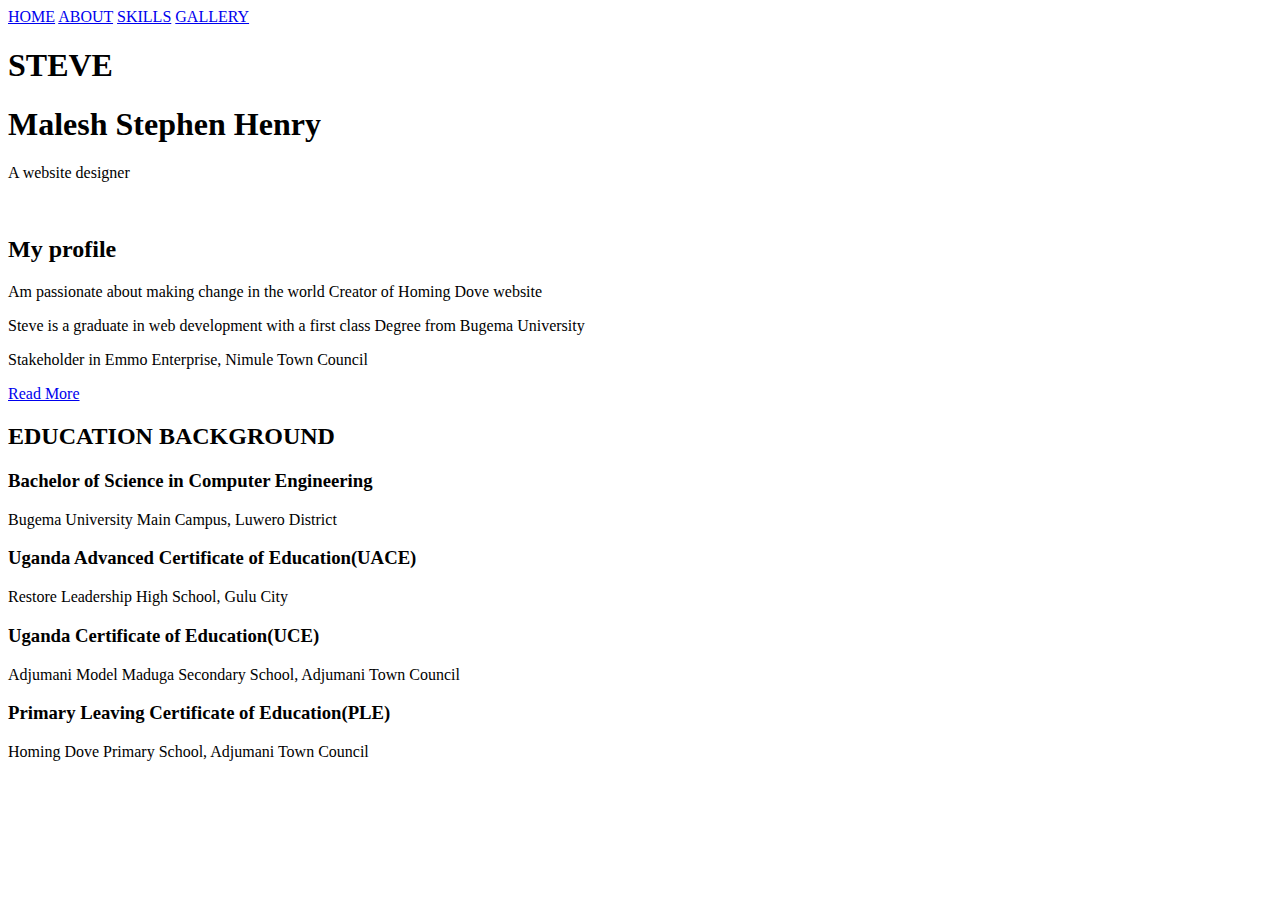
==== index.html @ 02d6e940 "Create index.html" ====
<!DOCTYPE html>
<html lang="en">
<head>
    <meta charset="UTF-8">
    <meta name="viewport" content="width=device-width, initial-scale=1.0">
    <title>HOME PAGE</title>
    <link rel="stylesheet" href="style.css">
</head>
<body>
    <header>
        <nav class="navbar">
                <a href="index.html">HOME</a>
                <a href="contact.html">ABOUT</a>
                <a href="skills.html">SKILLS</a>
                <a href="gallery.html">GALLERY</a>
        </nav>
        <h1 class="log">STEVE</h1>
    </header>
    
    <main>
        <div class="heading">
            <h1>Malesh Stephen Henry</h1>
            <p>A website designer </p>
         </div>
         <div class="container">
            <section class="about">
                <div class="about-image">
                    <img src="mal.jpg" alt="">
                </div>
                <div class="about-content">
                    <h2>My profile</h2>
                    <p>Am passionate about making change in the world Creator of Homing Dove website</p>
                    <p>Steve is a graduate in web development with a first class Degree from Bugema University</p>
                    <p>Stakeholder in Emmo Enterprise, Nimule Town Council</p>
                    <a href="#">Read More</a>
                </div>
            </section>
         </div>
    <div class="content">
        <h2>EDUCATION BACKGROUND</h2>
        <h3>Bachelor of Science in Computer Engineering</h3>
        <li>Bugema University Main Campus, Luwero District</il>
        <h3>Uganda Advanced Certificate of Education(UACE)</h3>
        <li>Restore Leadership High School, Gulu City</li>
        <h3>Uganda Certificate of Education(UCE)</h3>
        <li>Adjumani Model Maduga Secondary School, Adjumani Town Council</li>
        <h3>Primary Leaving Certificate of Education(PLE)</h3>
        <li>Homing Dove Primary School, Adjumani Town Council</li>
    </div>
    </main>
</body>
</html>
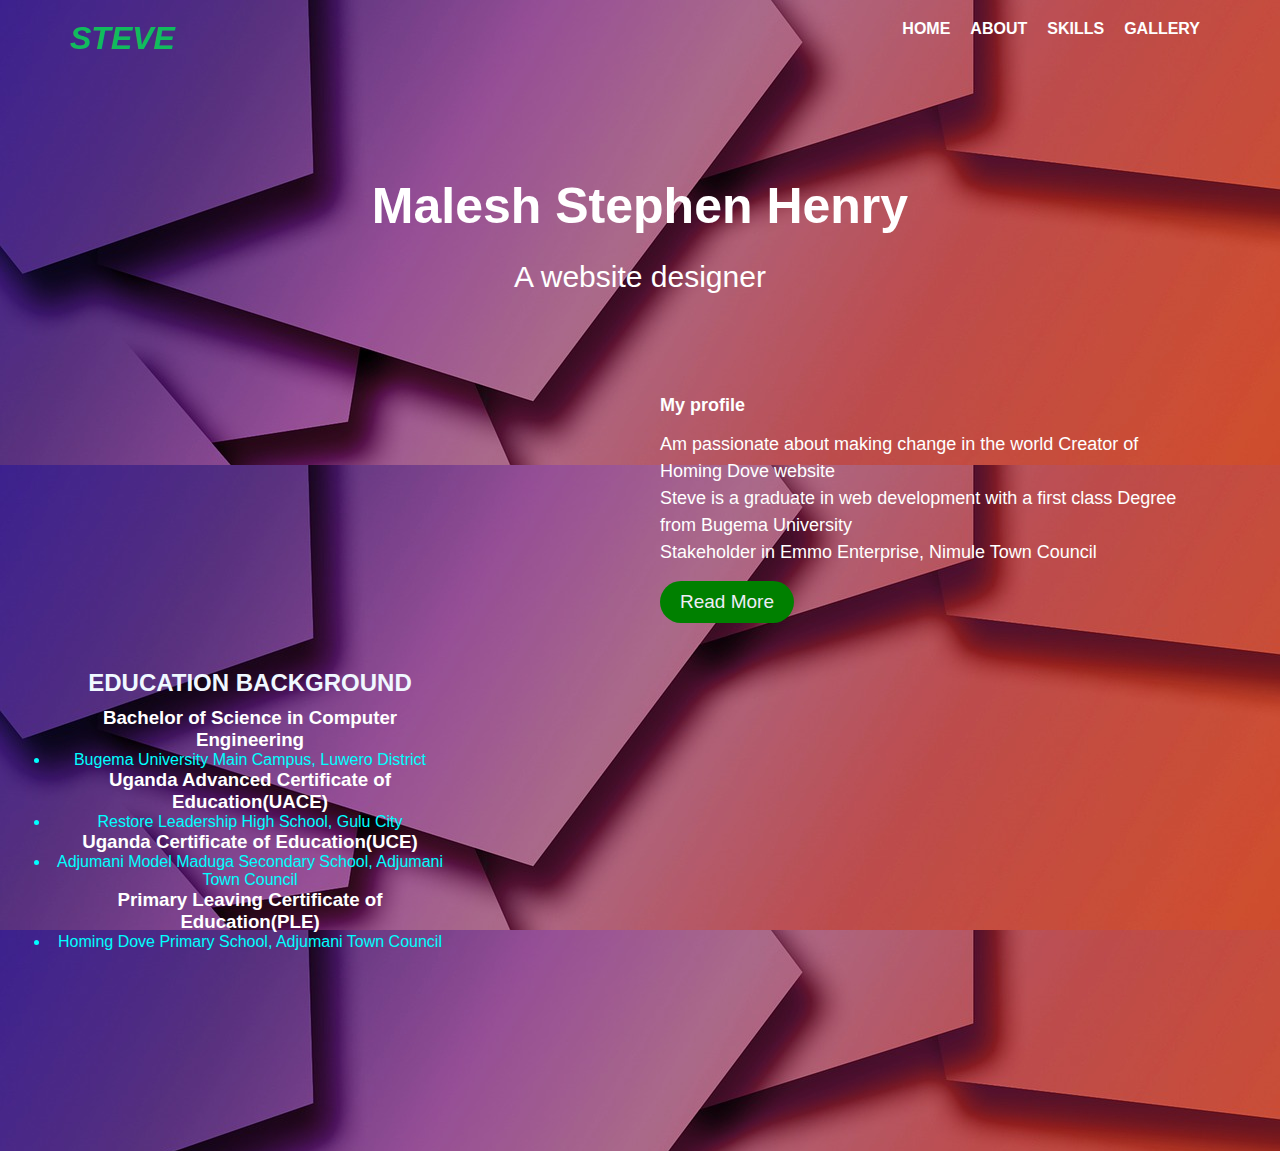
==== commit 622302bd: "Add files via upload" ====
--- a/index.html
+++ b/index.html
@@ -1,52 +1,52 @@
-<!DOCTYPE html>
-<html lang="en">
-<head>
-    <meta charset="UTF-8">
-    <meta name="viewport" content="width=device-width, initial-scale=1.0">
-    <title>HOME PAGE</title>
-    <link rel="stylesheet" href="style.css">
-</head>
-<body>
-    <header>
-        <nav class="navbar">
-                <a href="index.html">HOME</a>
-                <a href="contact.html">ABOUT</a>
-                <a href="skills.html">SKILLS</a>
-                <a href="gallery.html">GALLERY</a>
-        </nav>
-        <h1 class="log">STEVE</h1>
-    </header>
-    
-    <main>
-        <div class="heading">
-            <h1>Malesh Stephen Henry</h1>
-            <p>A website designer </p>
-         </div>
-         <div class="container">
-            <section class="about">
-                <div class="about-image">
-                    <img src="mal.jpg" alt="">
-                </div>
-                <div class="about-content">
-                    <h2>My profile</h2>
-                    <p>Am passionate about making change in the world Creator of Homing Dove website</p>
-                    <p>Steve is a graduate in web development with a first class Degree from Bugema University</p>
-                    <p>Stakeholder in Emmo Enterprise, Nimule Town Council</p>
-                    <a href="#">Read More</a>
-                </div>
-            </section>
-         </div>
-    <div class="content">
-        <h2>EDUCATION BACKGROUND</h2>
-        <h3>Bachelor of Science in Computer Engineering</h3>
-        <li>Bugema University Main Campus, Luwero District</il>
-        <h3>Uganda Advanced Certificate of Education(UACE)</h3>
-        <li>Restore Leadership High School, Gulu City</li>
-        <h3>Uganda Certificate of Education(UCE)</h3>
-        <li>Adjumani Model Maduga Secondary School, Adjumani Town Council</li>
-        <h3>Primary Leaving Certificate of Education(PLE)</h3>
-        <li>Homing Dove Primary School, Adjumani Town Council</li>
-    </div>
-    </main>
-</body>
+<!DOCTYPE html>
+<html lang="en">
+<head>
+    <meta charset="UTF-8">
+    <meta name="viewport" content="width=device-width, initial-scale=1.0">
+    <title>HOME PAGE</title>
+    <link rel="stylesheet" href="style.css">
+</head>
+<body>
+    <header>
+        <nav class="navbar">
+                <a href="index.html">HOME</a>
+                <a href="contact.html">ABOUT</a>
+                <a href="skills.html">SKILLS</a>
+                <a href="gallery.html">GALLERY</a>
+        </nav>
+        <h1 class="log">STEVE</h1>
+    </header>
+    
+    <main>
+        <div class="heading">
+            <h1>Malesh Stephen Henry</h1>
+            <p>A website designer </p>
+         </div>
+         <div class="container">
+            <section class="about">
+                <div class="about-image">
+                    <img src="mal.jpg" alt="">
+                </div>
+                <div class="about-content">
+                    <h2>My profile</h2>
+                    <p>Am passionate about making change in the world Creator of Homing Dove website</p>
+                    <p>Steve is a graduate in web development with a first class Degree from Bugema University</p>
+                    <p>Stakeholder in Emmo Enterprise, Nimule Town Council</p>
+                    <a href="#">Read More</a>
+                </div>
+            </section>
+         </div>
+    <div class="content">
+        <h2>EDUCATION BACKGROUND</h2>
+        <h3>Bachelor of Science in Computer Engineering</h3>
+        <li>Bugema University Main Campus, Luwero District</il>
+        <h3>Uganda Advanced Certificate of Education(UACE)</h3>
+        <li>Restore Leadership High School, Gulu City</li>
+        <h3>Uganda Certificate of Education(UCE)</h3>
+        <li>Adjumani Model Maduga Secondary School, Adjumani Town Council</li>
+        <h3>Primary Leaving Certificate of Education(PLE)</h3>
+        <li>Homing Dove Primary School, Adjumani Town Council</li>
+    </div>
+    </main>
+</body>
 </html>--- a/style.css
+++ b/style.css
@@ -0,0 +1,294 @@
+*{
+    margin: 0px;
+    padding: 0px;
+    font-family: Arial, Helvetica, sans-serif;
+    box-sizing: border-box;
+    text-decoration: white;
+}
+
+body{
+    background-image: url(jpg.jpg);
+    width: 100%;
+    height: 100%;
+}
+
+header{
+    margin: 10px;
+}
+
+header h1{
+    color: rgb(17, 187, 93);
+    padding-top: 10px;
+    text-decoration: none;
+    font-weight: bold;
+    font-style: italic;
+    margin-left: 60px;
+}
+
+.navbar{
+    display: flex;
+    float: right;
+    margin-right: 60px;
+}
+
+.navbar a{
+    display: inline-block;
+    color: white;
+    font-weight: bold;
+    text-decoration: none;
+    margin: 0, 20px;
+    padding: 10px;
+}
+
+.navbar a:hover{
+    color: rgb(30, 255, 0);
+}
+
+
+.content{
+    width: 400px;
+    display: inline-block;
+    margin-left: 50px;
+    padding-bottom: 100px;
+    padding-bottom: 200px;
+}
+
+.content h2{
+    color: aliceblue;
+    text-align: center;
+    padding-bottom: 10px;
+}
+
+.content h3{
+    text-align: center;
+    color: white;
+}
+
+.content li{
+    text-align: center;
+    color: aqua;
+}
+
+.ski{
+    color: aqua;
+    padding-top: 100px;
+    margin-left: 30px;
+}
+
+.ski h1{
+    font-size: 36px;
+    color: white;
+    font-family: 'Times New Roman', Times, serif;
+}
+
+.ski ul li{
+    font-size: 24px;
+    margin-left: 150px;
+}
+
+.ach{
+    display: inline-block;
+    margin: 30px;
+    color: white;
+}
+
+.ach h2{
+    color: red;
+    font-size: 36px;
+}
+
+.ach ul p{
+    font-size: 24px;
+    margin: 10px;
+}
+
+
+.gal{
+    height: 95%;
+    width: 95%;
+}
+
+.gal img{
+    height: 400px;
+    margin-left: 10px;
+    padding: 10px;
+    padding-top: 60px;
+}
+
+.heading{
+    width: 90%;
+    display: flex;
+    justify-content: center;
+    align-items: center;
+    flex-direction: column;
+    padding-top: 100px;
+    text-align: center;
+    margin: 20px auto;
+}
+
+.heading h1{
+   margin-bottom: 25px;
+   position: relative;
+   font-size: 50px;
+   color: white;
+   text-decoration: none;
+}
+
+.heading h1:hover{
+    color: orangered;
+}
+
+.heading h1::after{
+    position: absolute;
+    width: 100%;
+    height: 4px;
+    display: block;
+    margin: 0 auto;
+}
+
+.heading p{
+    font-size: 30px;
+    color: white;
+    margin-bottom: 35px;
+}
+
+.container{
+    width: 90%;
+    margin: 0 auto;
+    padding: 10px 20px;
+}
+
+.about{
+    display: flex;
+    justify-content: space-between;
+    align-items: center;
+    flex-wrap: wrap;
+}
+
+.about-image{
+    flex: 1;
+    margin-right: 40px;
+    overflow: hidden;
+}
+
+.about-image img{
+    max-width: 300px;
+    height: 300px;
+    display: block;
+    border-radius: 180px;
+    transition: 0.5s ease;
+}
+
+.about-content{
+    flex: 1;
+    transition: 0.5s ease;
+}
+
+.about-content h2{
+    font-size: 18px;
+    margin-bottom: 15px;
+    color: white;
+}
+
+.about-content p{
+    font-size: 18px;
+    line-height: 1.5;
+    color: white;
+}
+
+.about-content a{
+    display: inline-block;
+    padding: 10px 20px;
+    color: rgb(238, 238, 247);
+    background-color: green;
+    font-size: 19px;
+    text-decoration: none;
+    margin-top: 15px;
+    border-radius: 25px;
+    transition: 0.5s ease;
+}
+
+.about-content a:hover{
+    color: red;
+}
+
+.contact{
+    margin: o;
+    padding: 0;
+    box-sizing: border-box;
+    font-family: sans-serif;
+    min-height: 100vh;
+    padding: 50px;
+    text-align: center;
+}
+
+.cont{
+   max-width: 800px;
+   margin: 0 auto;
+}
+
+.cont h2{
+    font-size: 36px;
+    margin-bottom: 40px;
+    color: white;
+}
+
+.contact-wrapper{
+    display: grid;
+    grid-template-columns: repeat(2, 1fr);
+    grid-gap: 30px;
+}
+
+.contact-form{
+    text-align: left;
+}
+
+.contact-form h3{
+    font-size: 24px;
+    margin-bottom: 20px;
+    color: white;
+}
+
+.form-group{
+    margin-bottom: 20px;
+}
+
+input{
+    width: 100%;
+    padding: 12px;
+    border-radius: 8px;
+    border: none;
+    background-color: orangered;
+    color: white;
+}
+
+input:focus{
+    outline: none;
+    box-shadow: o o 8px #bbb;
+}
+
+button{
+    display: inline;
+    padding: 12px 24px;
+    background-color: blue;
+    border: none;
+    border-radius: 6px;
+    color: white;
+    cursor: pointer;
+}
+
+.contact-info{
+    text-align: center;
+    padding-top: 20px;
+    float: right;
+}
+
+.contact-info h3{
+    font-size: 24px;
+}
+
+.contact-info p{
+    color: white;
+    font-size: 18px;
+    font-family: Georgia, 'Times New Roman', Times, serif;
+}